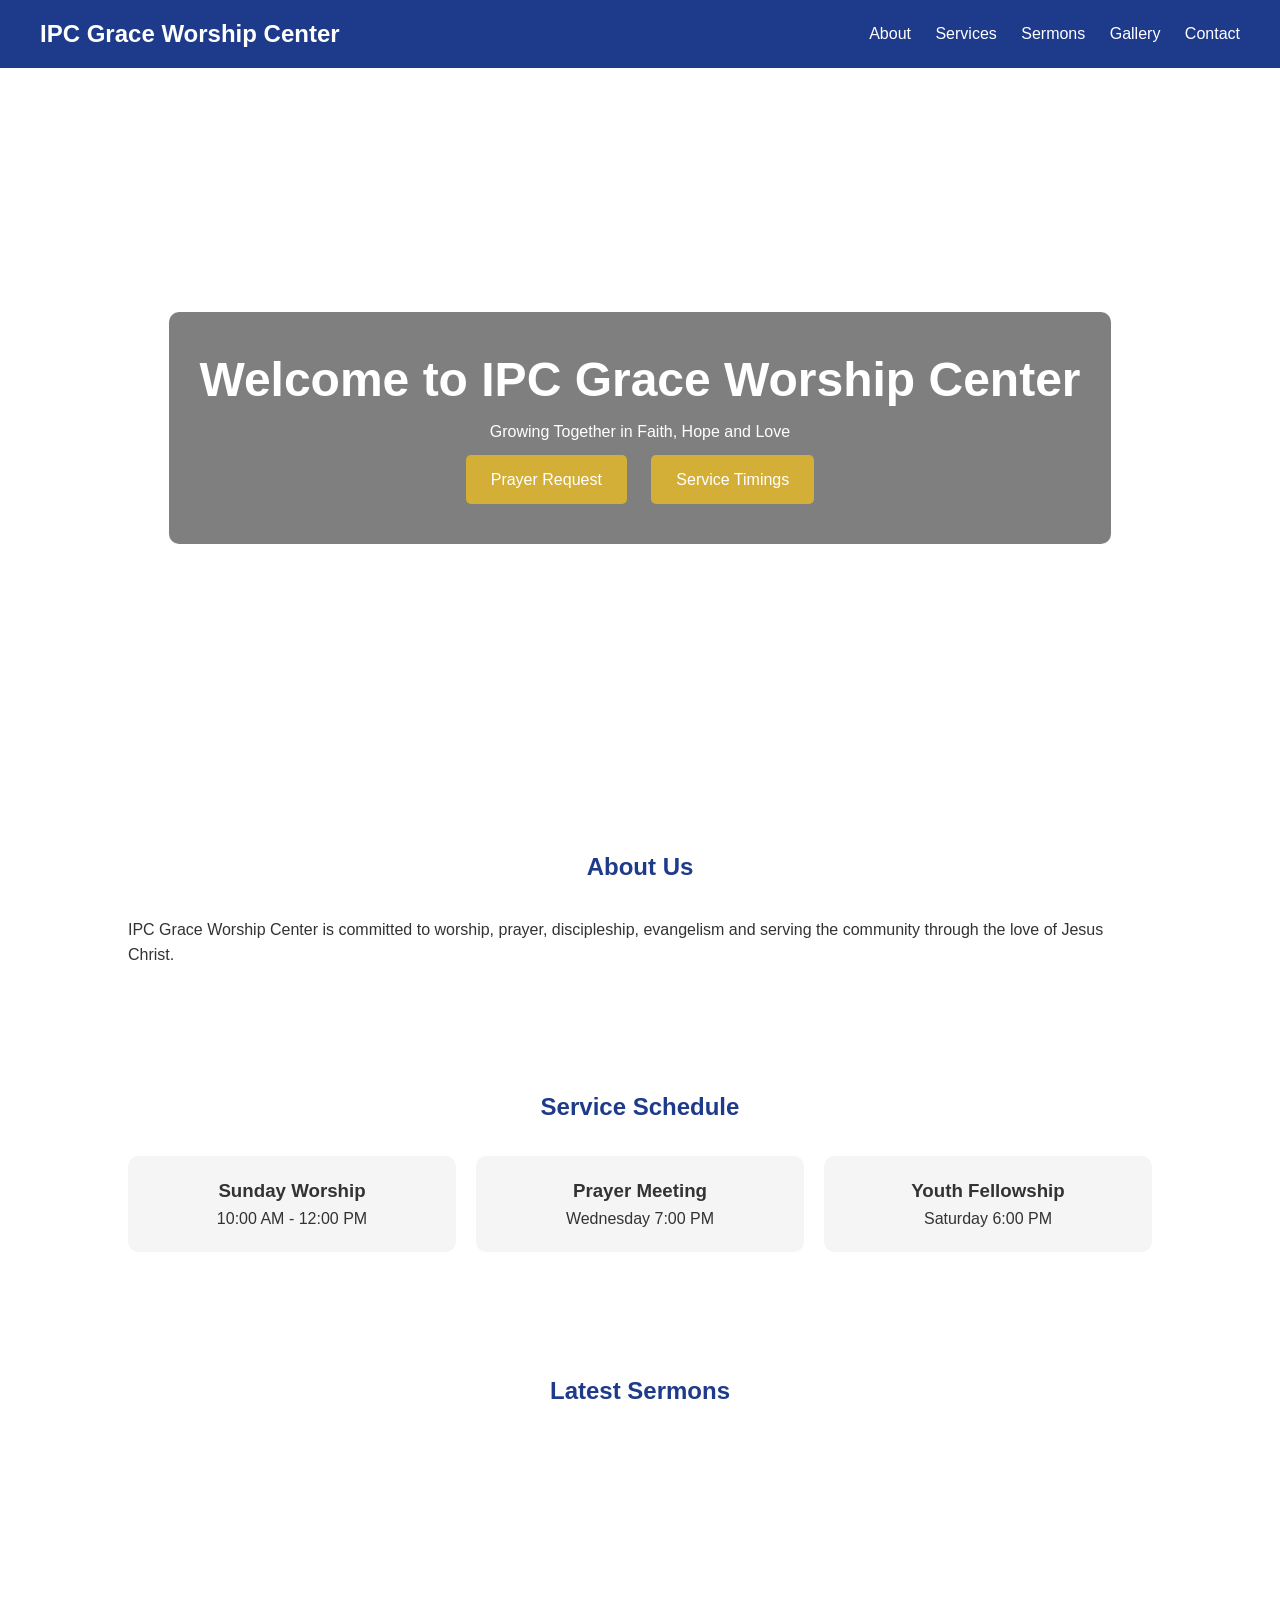
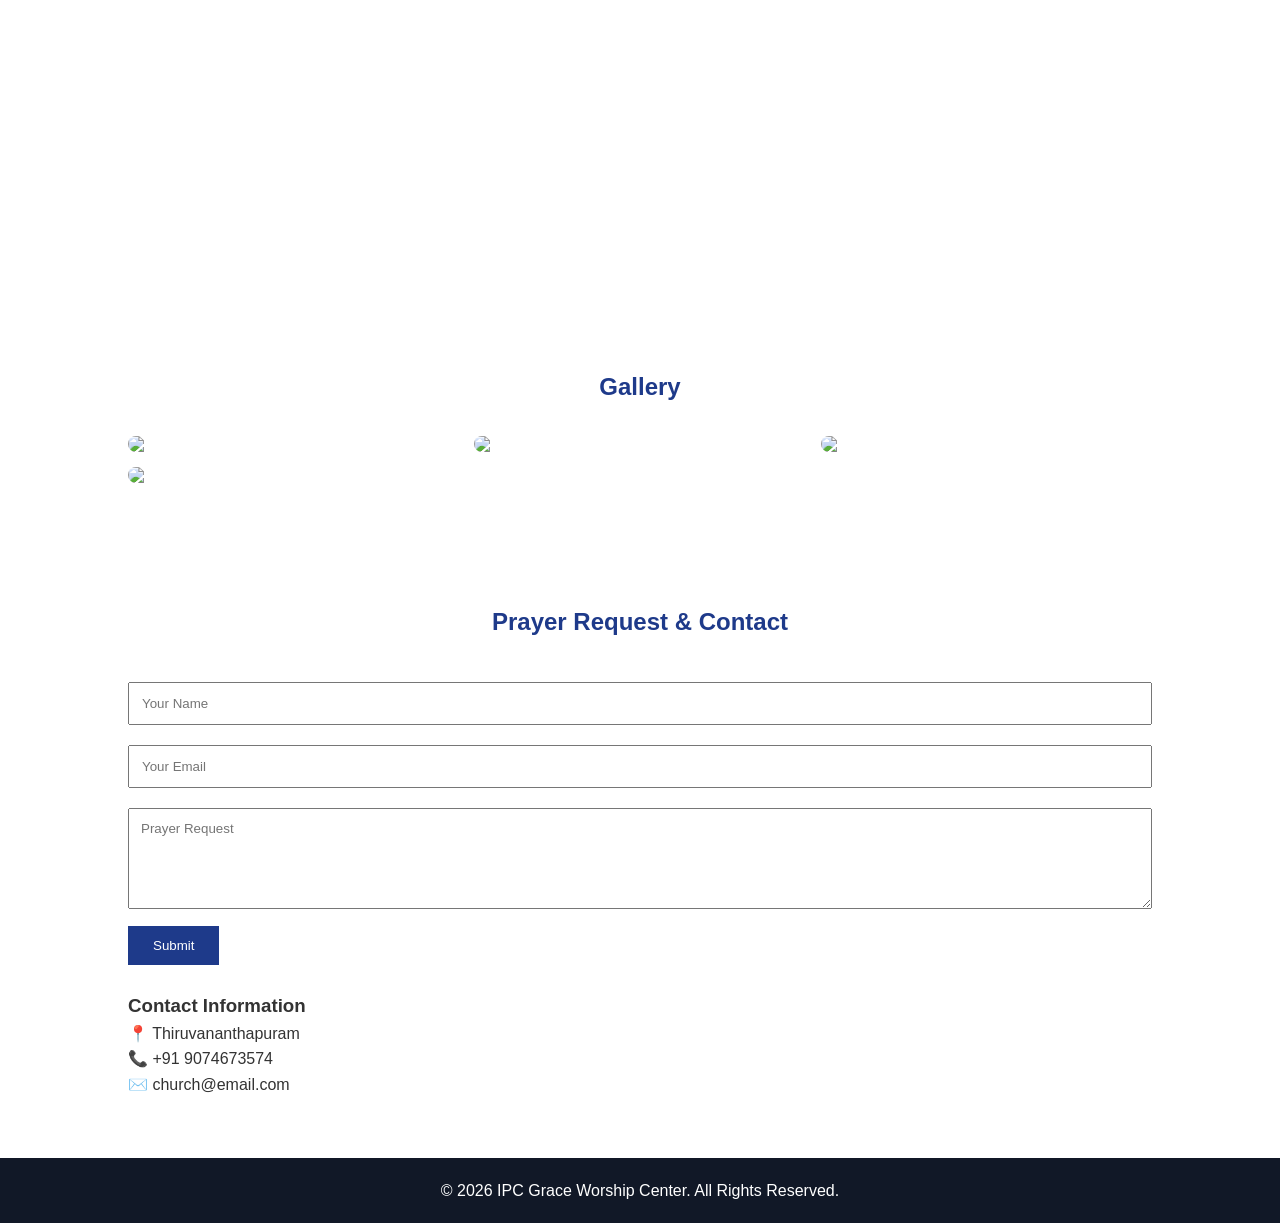
==== index/index.html @ 8d58de4b "Update index.html" ====
<!DOCTYPE html>
<html lang="en">
<head>
<meta charset="UTF-8">
<meta name="viewport" content="width=device-width, initial-scale=1.0">
<title>IPC Grace Worship Center</title>

    <!-- External CSS -->
    <link rel="stylesheet" href="index.css">
</head>

<style>
*{
    margin:0;
    padding:0;
    box-sizing:border-box;
    font-family:Arial,sans-serif;
}


body{
    line-height:1.6;
    color:#333;
}

header{
    background:#1E3A8A;
    color:white;
    padding:15px 40px;
    display:flex;
    justify-content:space-between;
    align-items:center;
    position:sticky;
    top:0;
}

header h2{
    font-size:24px;
}

nav a{
    color:white;
    text-decoration:none;
    margin-left:20px;
}

.hero{
    height:80vh;
    background:url('https://images.unsplash.com/photo-1438232992991-995b7058bbb3?w=1600') center/cover;
    display:flex;
    align-items:center;
    justify-content:center;
    text-align:center;
    color:white;
}

.hero-content{
    background:rgba(0,0,0,0.5);
    padding:30px;
    border-radius:10px;
}

.hero h1{
    font-size:48px;
}

.btn{
    display:inline-block;
    margin:10px;
    padding:12px 25px;
    background:#D4AF37;
    color:white;
    text-decoration:none;
    border-radius:5px;
}

section{
    padding:60px 10%;
}

.section-title{
    text-align:center;
    margin-bottom:30px;
    color:#1E3A8A;
}

.cards{
    display:grid;
    grid-template-columns:repeat(auto-fit,minmax(250px,1fr));
    gap:20px;
}

.card{
    background:#f5f5f5;
    padding:20px;
    border-radius:10px;
    text-align:center;
}

.gallery{
    display:grid;
    grid-template-columns:repeat(auto-fit,minmax(250px,1fr));
    gap:15px;
}

.gallery img{
    width:100%;
    border-radius:10px;
}

.contact-form input,
.contact-form textarea{
    width:100%;
    padding:12px;
    margin:10px 0;
}

.contact-form button{
    background:#1E3A8A;
    color:white;
    border:none;
    padding:12px 25px;
    cursor:pointer;
}

footer{
    background:#111827;
    color:white;
    text-align:center;
    padding:20px;
}

@media(max-width:768px){
    header{
        flex-direction:column;
    }

    nav{
        margin-top:10px;
    }

    .hero h1{
        font-size:32px;
    }
}
</style>
</head>
<body>

<header>
    <h2>IPC Grace Worship Center</h2>
    <nav>
        <a href="#about">About</a>
        <a href="#services">Services</a>
        <a href="#sermons">Sermons</a>
        <a href="#gallery">Gallery</a>
        <a href="#contact">Contact</a>
    </nav>
</header>

<section class="hero">
    <div class="hero-content">
        <h1>Welcome to IPC Grace Worship Center</h1>
        <p>Growing Together in Faith, Hope and Love</p>
        <a href="#contact" class="btn">Prayer Request</a>
        <a href="#services" class="btn">Service Timings</a>
    </div>
</section>

<section id="about">
    <h2 class="section-title">About Us</h2>
    <p>
        IPC Grace Worship Center is committed to worship, prayer,
        discipleship, evangelism and serving the community through
        the love of Jesus Christ.
    </p>
</section>

<section id="services">
    <h2 class="section-title">Service Schedule</h2>
    <div class="cards">
        <div class="card">
            <h3>Sunday Worship</h3>
            <p>10:00 AM - 12:00 PM</p>
        </div>

        <div class="card">
            <h3>Prayer Meeting</h3>
            <p>Wednesday 7:00 PM</p>
        </div>

        <div class="card">
            <h3>Youth Fellowship</h3>
            <p>Saturday 6:00 PM</p>
        </div>
    </div>
</section>

<section id="sermons">
    <h2 class="section-title">Latest Sermons</h2>

    <iframe width="100%" height="400"
    src="https://www.youtube.com/embed/dQw4w9WgXcQ"
    title="Sermon"
    frameborder="0"
    allowfullscreen></iframe>

</section>

<section id="gallery">
    <h2 class="section-title">Gallery</h2>

    <div class="gallery">
        <img src="https://picsum.photos/500/300?1">
        <img src="https://picsum.photos/500/300?2">
        <img src="https://picsum.photos/500/300?3">
        <img src="https://picsum.photos/500/300?4">
    </div>
</section>

<section id="contact">
    <h2 class="section-title">Prayer Request & Contact</h2>

    <form class="contact-form">
        <input type="text" placeholder="Your Name">
        <input type="email" placeholder="Your Email">
        <textarea rows="5" placeholder="Prayer Request"></textarea>
        <button type="submit">Submit</button>
    </form>

    <br>

    <h3>Contact Information</h3>
    <p>📍 Thiruvananthapuram</p>
    <p>📞 +91 9074673574</p>
    <p>✉️ church@email.com</p>
</section>

<footer>
    <p>© 2026 IPC Grace Worship Center. All Rights Reserved.</p>
</footer>
<!-- JavaScript File -->
  <script src="index.js"></script>
</body>
</html>
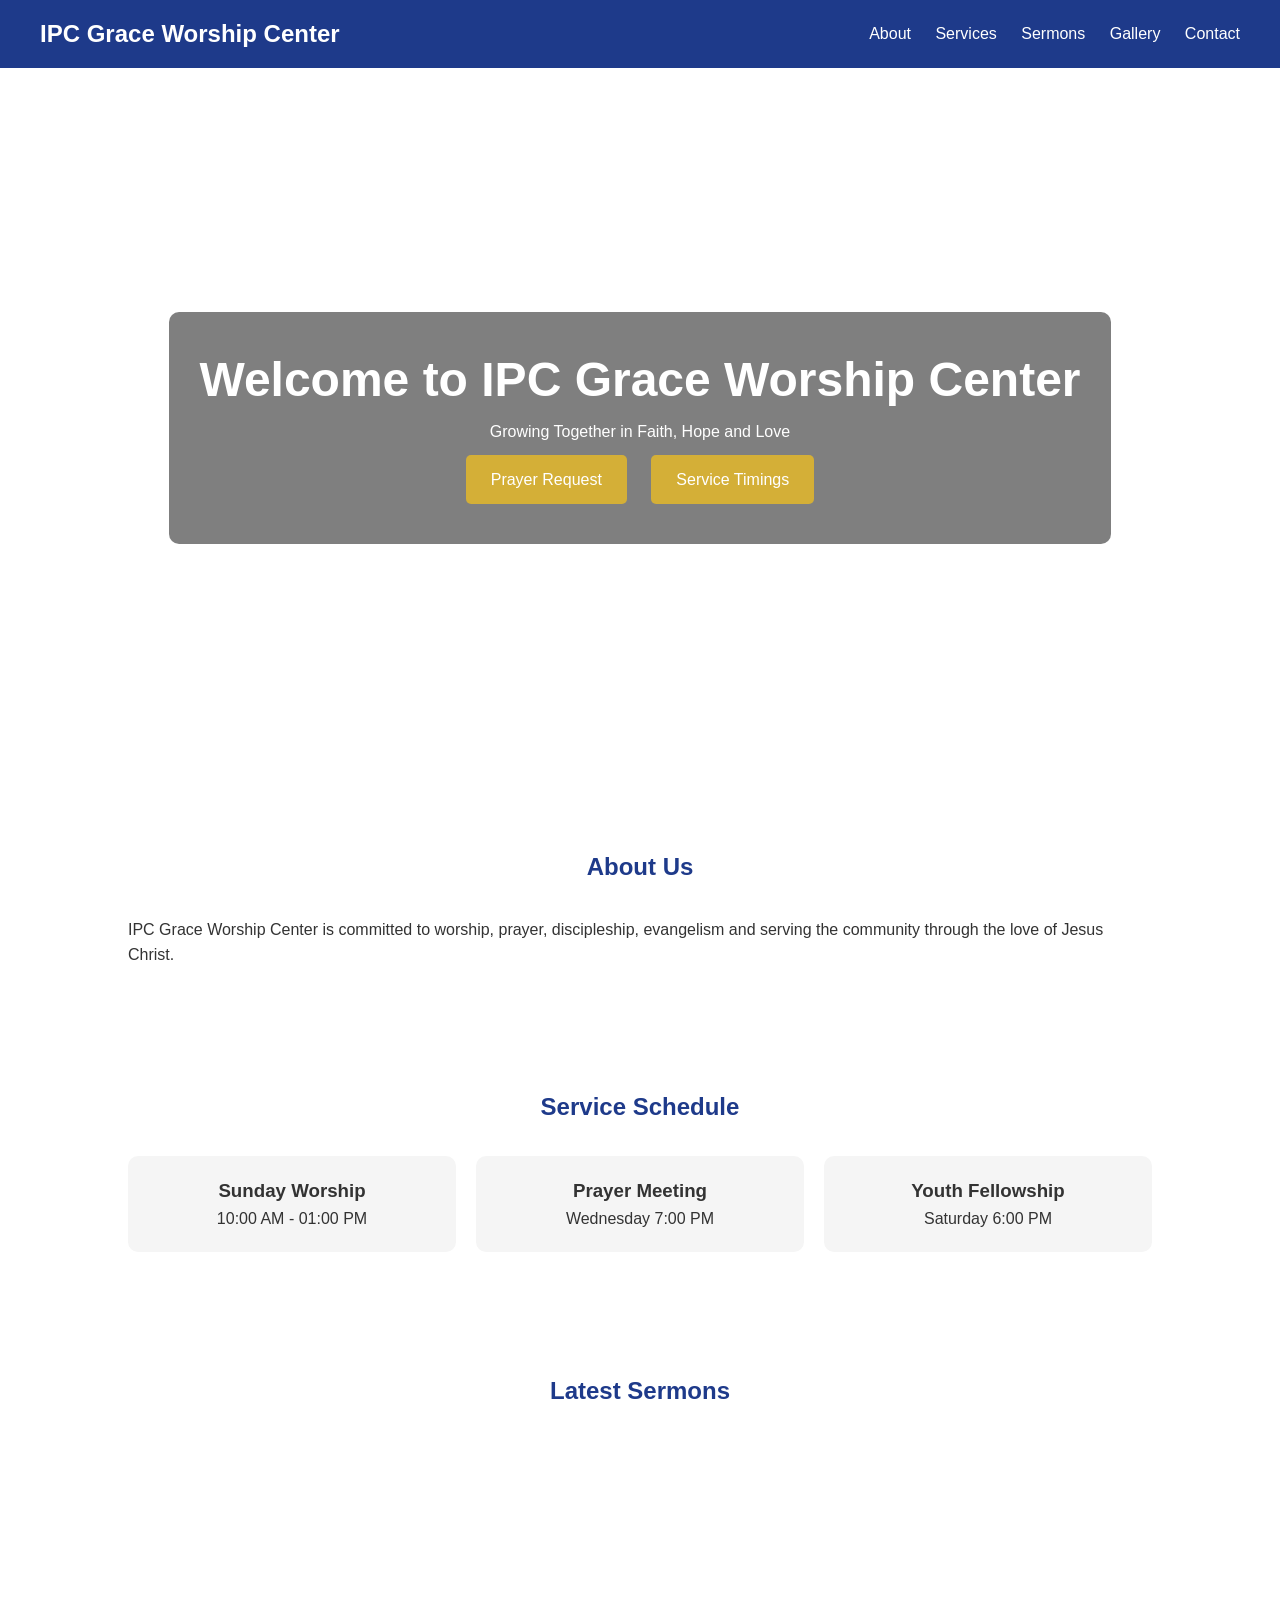
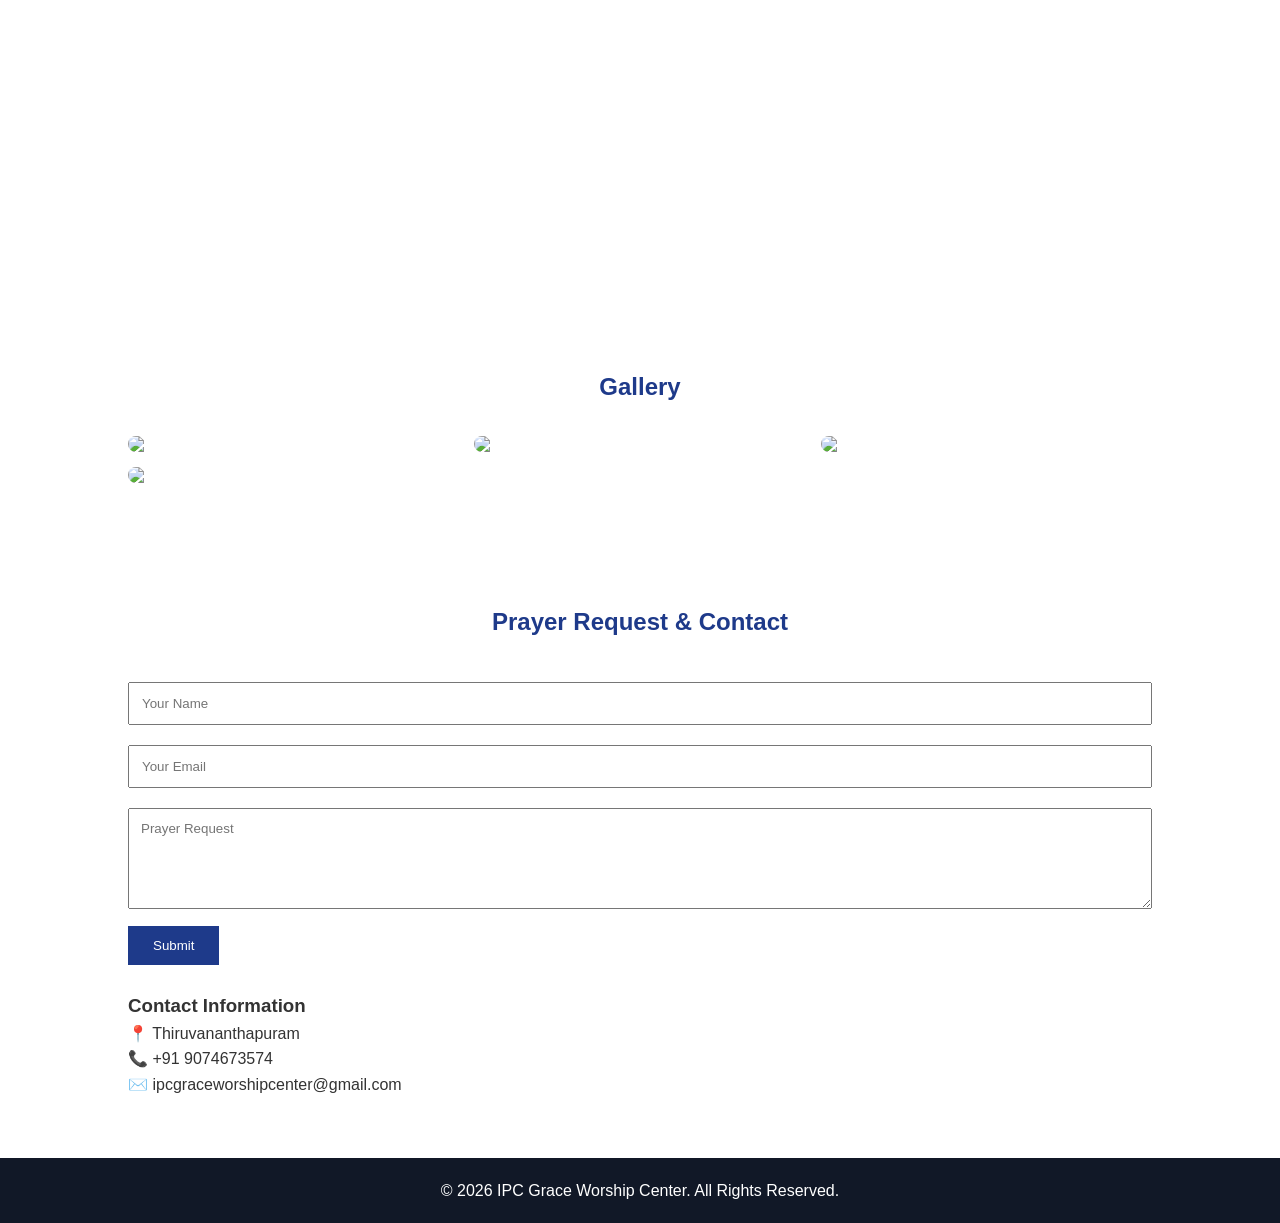
==== commit 2d5866c9: "Update index.html" ====
--- a/index/index.html
+++ b/index/index.html
@@ -181,7 +181,7 @@
     <div class="cards">
         <div class="card">
             <h3>Sunday Worship</h3>
-            <p>10:00 AM - 12:00 PM</p>
+            <p>10:00 AM - 01:00 PM</p>
         </div>
 
         <div class="card">
@@ -233,7 +233,7 @@
     <h3>Contact Information</h3>
     <p>📍 Thiruvananthapuram</p>
     <p>📞 +91 9074673574</p>
-    <p>✉️ church@email.com</p>
+    <p>✉️ ipcgraceworshipcenter@gmail.com</p>
 </section>
 
 <footer>
